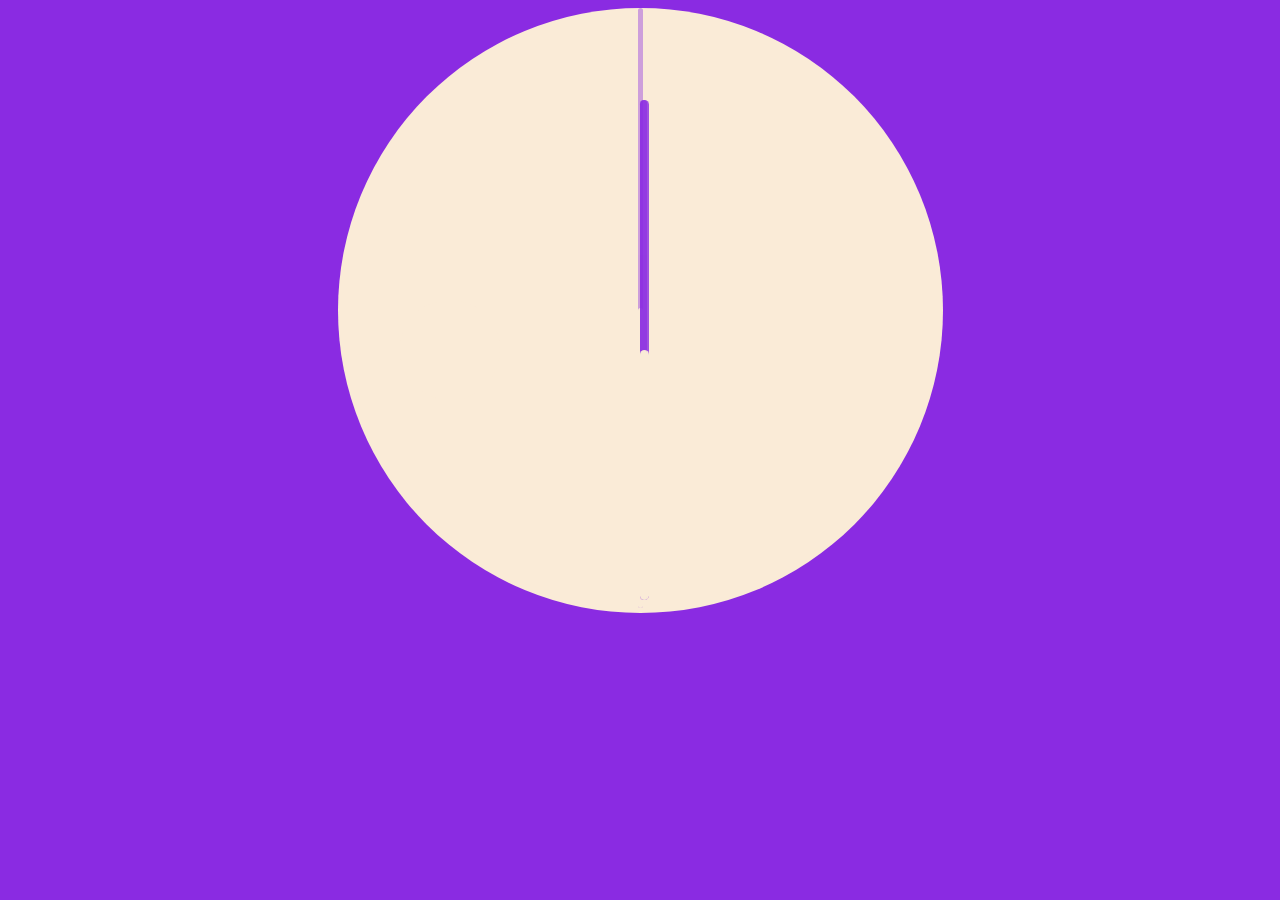
==== timer.html @ 17040be2 "created basic clock" ====
<!DOCTYPE html>
<html lang="en">
  <head>
    <meta charset="UTF-8" />
    <meta name="viewport" content="width=device-width, initial-scale=1.0" />
    <link rel="stylesheet" href="timer.css" />
    <title>Clock</title>
  </head>
  <body>
    <div class="Outerclock">
      <div class="hands">
        <!-- <div class="circle" /> -->
        <div class="secondhand">
          <!-- <div class="sechalf"></div> -->
          <div class="half"></div>
        </div>
        <div class="minutehand">
          <!-- <div class="minuthalf"></div> -->
          <div class="half"></div>
        </div>
        <div class="hourhand">
          <!-- <div class="hourhalf"></div> -->
          <div class="half"></div>
        </div>
        <div class="circle" />
      </div>
    </div>
  </body>
  <script src="/timer.js"></script>
</html>
---- timer.css ----
body {
  background-color: blueviolet;
  display: flex;
  justify-content: center;
}

.Outerclock {
  background-color: antiquewhite;
  width: 605px;
  height: 605px;
  margin: 20px;
  border-radius: 50%;
  margin: auto;
}
.hands {
  margin: auto;
}
.secondhand {
  background-color: blueviolet;
  width: 5px;
  height: 600px;
  margin: auto;
  border-width: 0px;
  border-color: antiquewhite;
  z-index: 1;
  opacity: 0.4;
  transform: rotate(180deg);
  border-top-left-radius: 20px;
  border-top-right-radius: 20px;
  border-bottom-left-radius: 20px;
  border-bottom-right-radius: 20px;
}

.minutehand {
  position: absolute;
  background-color: blueviolet;
  width: 7px;
  height: 500px;
  left: 50%;
  top: 100px;
  border-width: 0px;
  border-color: antiquewhite;
  opacity: 0.6;
  transform: rotate(180deg);
  border-top-left-radius: 20px;
  border-top-right-radius: 20px;
  border-bottom-left-radius: 20px;
  border-bottom-right-radius: 20px;
}

.hourhand {
  position: absolute;
  background-color: blueviolet;
  width: 9px;
  height: 500px;
  left: 50%;
  top: 100px;
  border-width: 0px;
  border-color: antiquewhite;
  opacity: 0.8;
  transform: rotate(180deg);
  border-top-left-radius: 20px;
  border-top-right-radius: 20px;
  border-bottom-left-radius: 20px;
  border-bottom-right-radius: 20px;
}

.circle {
  /* display: none; */
  background-color: antiquewhite;
  margin: auto;

  width: 100px;
  height: 100px;
  border-radius: 50%;
  position: absolute;
  left: 400px;
  top: 300px;
  z-index: 1;
}
.half {
  background-color: antiquewhite;
  height: 50%;
  border-top-left-radius: 20px;
  border-top-right-radius: 20px;
  border-bottom-left-radius: 20px;
  border-bottom-right-radius: 20px;
}
/* .sechalf {
  border-width: 0px;
  background-color: blueviolet;
  border-color: antiquewhite;
  opacity: 0.4;
  width: 100%;
  height: 50%;
  border-top-left-radius: 20px;
  border-top-right-radius: 20px;
  border-bottom-left-radius: 20px;
  border-bottom-right-radius: 20px;
  z-index: -1;
} */
/* .minuthalf {
  background-color: red;
  border-color: antiquewhite;
  opacity: 1;
  width: 100%;
  height: 41%;
  opacity: 0.6;
  border-top-left-radius: 20px;
  border-top-right-radius: 20px;
  border-bottom-left-radius: 20px;
  border-bottom-right-radius: 20px;
  z-index: -1;
} */
/* .hourhalf {
  border-width: 0px;
  background-color: blue;
  border-color: antiquewhite;
  opacity: 1;
  width: 100%;
  height: 60%;
  opacity: 0.8;
  border-top-left-radius: 20px;
  border-top-right-radius: 20px;
  border-bottom-left-radius: 20px;
  border-bottom-right-radius: 20px;
  z-index: -1;
} */
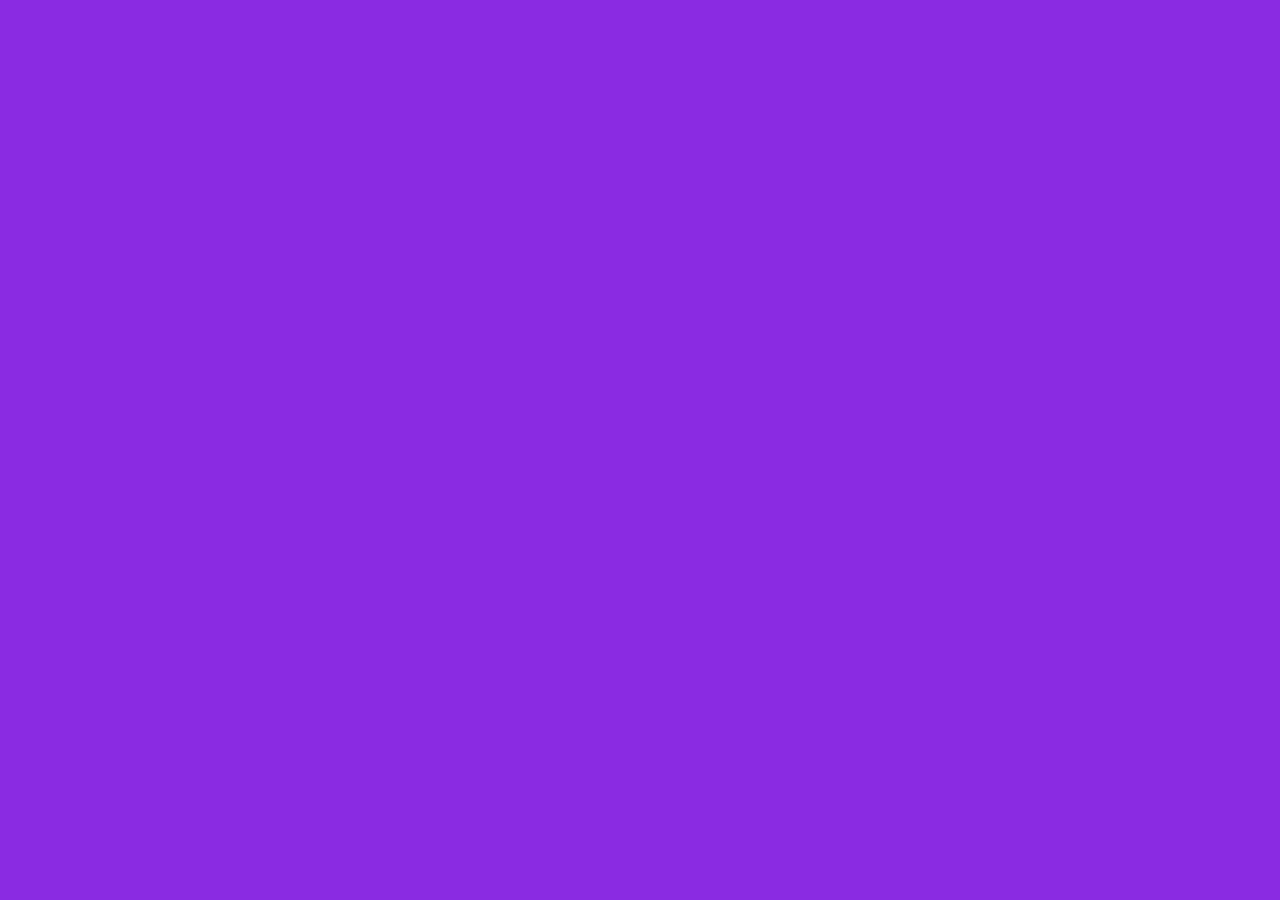
==== commit 9904544e: "shows time" ====
--- a/timer.html
+++ b/timer.html
@@ -9,22 +9,16 @@
   <body>
     <div class="Outerclock">
       <div class="hands">
-        <!-- <div class="circle" /> -->
-        <div class="secondhand">
-          <!-- <div class="sechalf"></div> -->
-          <div class="half"></div>
-        </div>
-        <div class="minutehand">
-          <!-- <div class="minuthalf"></div> -->
-          <div class="half"></div>
-        </div>
-        <div class="hourhand">
-          <!-- <div class="hourhalf"></div> -->
-          <div class="half"></div>
-        </div>
-        <div class="circle" />
+        <div class="secondhand"></div>
+        <div class="minutehand"></div>
+        <div class="hourhand"></div>
+       <div class="circle"></div>
       </div>
     </div>
+    <div>
+      <p id="time"></p>
+    </div>
+
   </body>
   <script src="/timer.js"></script>
 </html>
--- a/timer.css
+++ b/timer.css
@@ -1,64 +1,55 @@
 body {
+  box-sizing: border-box;
   background-color: blueviolet;
   display: flex;
   justify-content: center;
+  align-items: center;
 }
 
 .Outerclock {
+  display: none;
   background-color: antiquewhite;
-  width: 605px;
-  height: 605px;
+  width: 600px;
+  height: 600px;
   margin: 20px;
   border-radius: 50%;
-  margin: auto;
 }
-.hands {
-  margin: auto;
-}
-.secondhand {
+
+.hands .secondhand {
+  position: absolute;
   background-color: blueviolet;
   width: 5px;
-  height: 600px;
-  margin: auto;
-  border-width: 0px;
-  border-color: antiquewhite;
-  z-index: 1;
-  opacity: 0.4;
-  transform: rotate(180deg);
+  height: 300px;
+  left: 50%;
+  transform-origin: 100% 100%;
   border-top-left-radius: 20px;
   border-top-right-radius: 20px;
   border-bottom-left-radius: 20px;
   border-bottom-right-radius: 20px;
 }
 
-.minutehand {
+.hands .minutehand {
+  margin-top: 100px;
   position: absolute;
   background-color: blueviolet;
   width: 7px;
-  height: 500px;
+  height: 200px;
   left: 50%;
-  top: 100px;
-  border-width: 0px;
-  border-color: antiquewhite;
-  opacity: 0.6;
-  transform: rotate(180deg);
+  transform-origin: 100% 100%;
   border-top-left-radius: 20px;
   border-top-right-radius: 20px;
   border-bottom-left-radius: 20px;
   border-bottom-right-radius: 20px;
 }
 
-.hourhand {
+.hands .hourhand {
   position: absolute;
+  margin-top: 200px;
   background-color: blueviolet;
   width: 9px;
-  height: 500px;
+  height: 100px;
   left: 50%;
-  top: 100px;
-  border-width: 0px;
-  border-color: antiquewhite;
-  opacity: 0.8;
-  transform: rotate(180deg);
+  transform-origin: 100% 100%;
   border-top-left-radius: 20px;
   border-top-right-radius: 20px;
   border-bottom-left-radius: 20px;
@@ -66,63 +57,12 @@
 }
 
 .circle {
-  /* display: none; */
-  background-color: antiquewhite;
-  margin: auto;
-
-  width: 100px;
-  height: 100px;
+  position: absolute;
+  margin-top: 280px;
+  background-color: blueviolet;
+  width: 40px;
+  left: 49%;
+  height: 40px;
   border-radius: 50%;
-  position: absolute;
-  left: 400px;
-  top: 300px;
   z-index: 1;
 }
-.half {
-  background-color: antiquewhite;
-  height: 50%;
-  border-top-left-radius: 20px;
-  border-top-right-radius: 20px;
-  border-bottom-left-radius: 20px;
-  border-bottom-right-radius: 20px;
-}
-/* .sechalf {
-  border-width: 0px;
-  background-color: blueviolet;
-  border-color: antiquewhite;
-  opacity: 0.4;
-  width: 100%;
-  height: 50%;
-  border-top-left-radius: 20px;
-  border-top-right-radius: 20px;
-  border-bottom-left-radius: 20px;
-  border-bottom-right-radius: 20px;
-  z-index: -1;
-} */
-/* .minuthalf {
-  background-color: red;
-  border-color: antiquewhite;
-  opacity: 1;
-  width: 100%;
-  height: 41%;
-  opacity: 0.6;
-  border-top-left-radius: 20px;
-  border-top-right-radius: 20px;
-  border-bottom-left-radius: 20px;
-  border-bottom-right-radius: 20px;
-  z-index: -1;
-} */
-/* .hourhalf {
-  border-width: 0px;
-  background-color: blue;
-  border-color: antiquewhite;
-  opacity: 1;
-  width: 100%;
-  height: 60%;
-  opacity: 0.8;
-  border-top-left-radius: 20px;
-  border-top-right-radius: 20px;
-  border-bottom-left-radius: 20px;
-  border-bottom-right-radius: 20px;
-  z-index: -1;
-} */
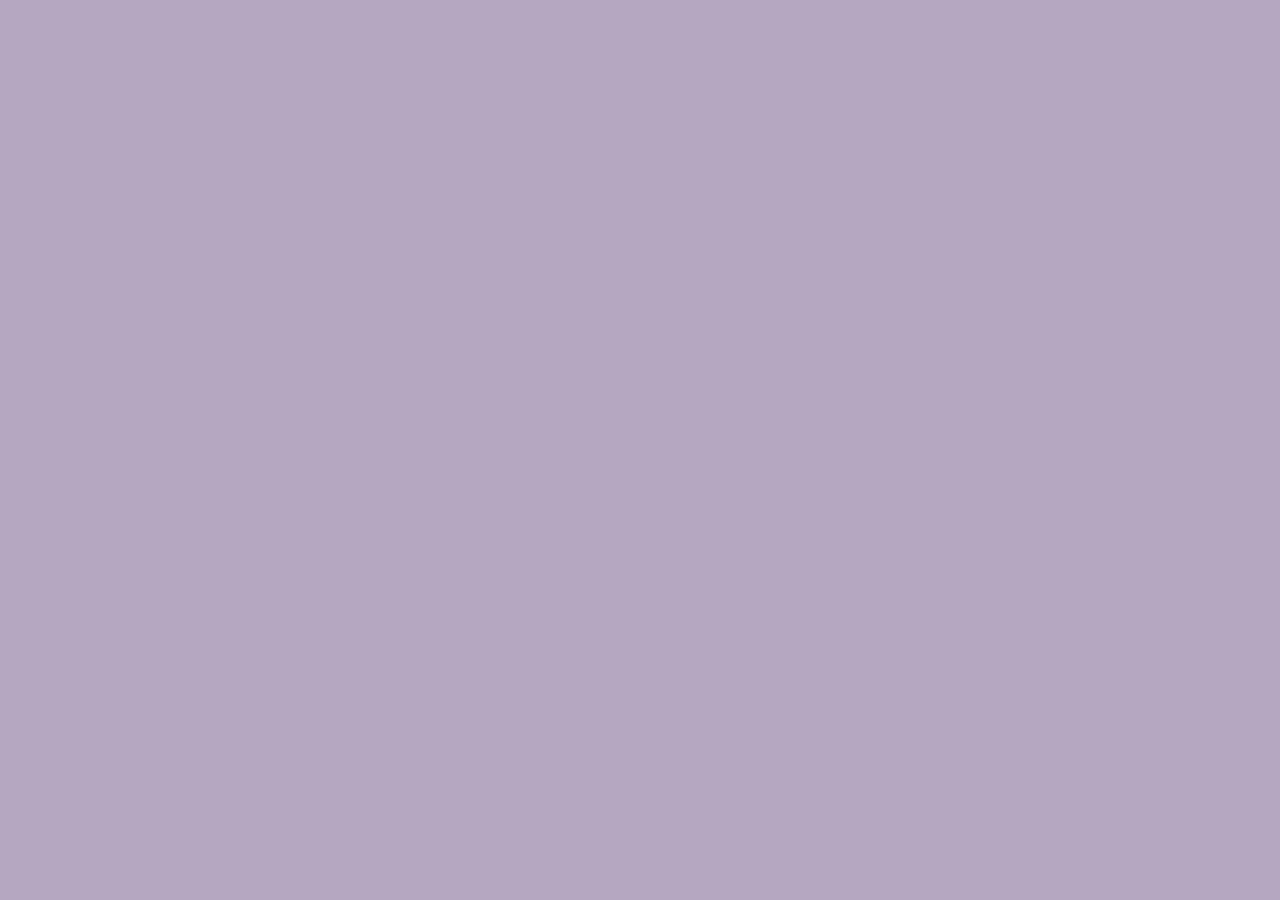
==== commit 0d065466: "background changes based on pm or am" ====
--- a/timer.html
+++ b/timer.html
@@ -13,12 +13,20 @@
         <div class="minutehand"></div>
         <div class="hourhand"></div>
        <div class="circle"></div>
+          <div class="line" id="l12"><p id="p12">12</p></div>
+          <div class="line" id="l3"><p class="r270" id="p3">3</p></div>
+            <div class="line" id="l9">
+              <p class="r270" id="p9"> 9</p>
+            </div>
+          <div class="line" id="l6"><p id="p6">6</p></div>
+        
       </div>
+  
     </div>
     <div>
-      <p id="time"></p>
+ 
     </div>
-
+ 
   </body>
   <script src="/timer.js"></script>
 </html>
--- a/timer.css
+++ b/timer.css
@@ -1,9 +1,16 @@
 body {
+  display: none;
   box-sizing: border-box;
-  background-color: blueviolet;
+  background: rgb(181, 167, 194);
   display: flex;
   justify-content: center;
   align-items: center;
+}
+p {
+  color: yellow;
+  font-family: cursive;
+  font-style: oblique;
+  font-weight: bold;
 }
 
 .Outerclock {
@@ -13,6 +20,9 @@
   height: 600px;
   margin: 20px;
   border-radius: 50%;
+  border-style: solid;
+  border-color: blueviolet;
+  border-width: 15px;
 }
 
 .hands .secondhand {
@@ -57,7 +67,7 @@
 }
 
 .circle {
-  position: absolute;
+  position: fixed;
   margin-top: 280px;
   background-color: blueviolet;
   width: 40px;
@@ -66,3 +76,49 @@
   border-radius: 50%;
   z-index: 1;
 }
+.line {
+  position: relative;
+  height: 35px;
+  width: 15px;
+  padding: 5px;
+  background-color: blueviolet;
+  display: flex;
+  align-items: center;
+}
+#l12 {
+  margin-left: 300px;
+  border-bottom-left-radius: 10px;
+  border-bottom-right-radius: 10px;
+}
+#l6 {
+  margin-left: 290px;
+  margin-top: 230px;
+  border-top-left-radius: 10px;
+  border-top-right-radius: 10px;
+}
+#l3 {
+  margin-left: 575px;
+  margin-top: 235px;
+  transform: rotate(90deg);
+  border-bottom-left-radius: 10px;
+  border-bottom-right-radius: 10px;
+}
+
+#l9 {
+  margin-top: -40px;
+  transform: rotate(90deg);
+  border-top-left-radius: 10px;
+  border-top-right-radius: 10px;
+}
+.r270 {
+  transform: rotate(270deg);
+}
+#p6 {
+  margin: auto;
+}
+#p3 {
+  margin: auto;
+}
+#p9 {
+  margin: auto;
+}
